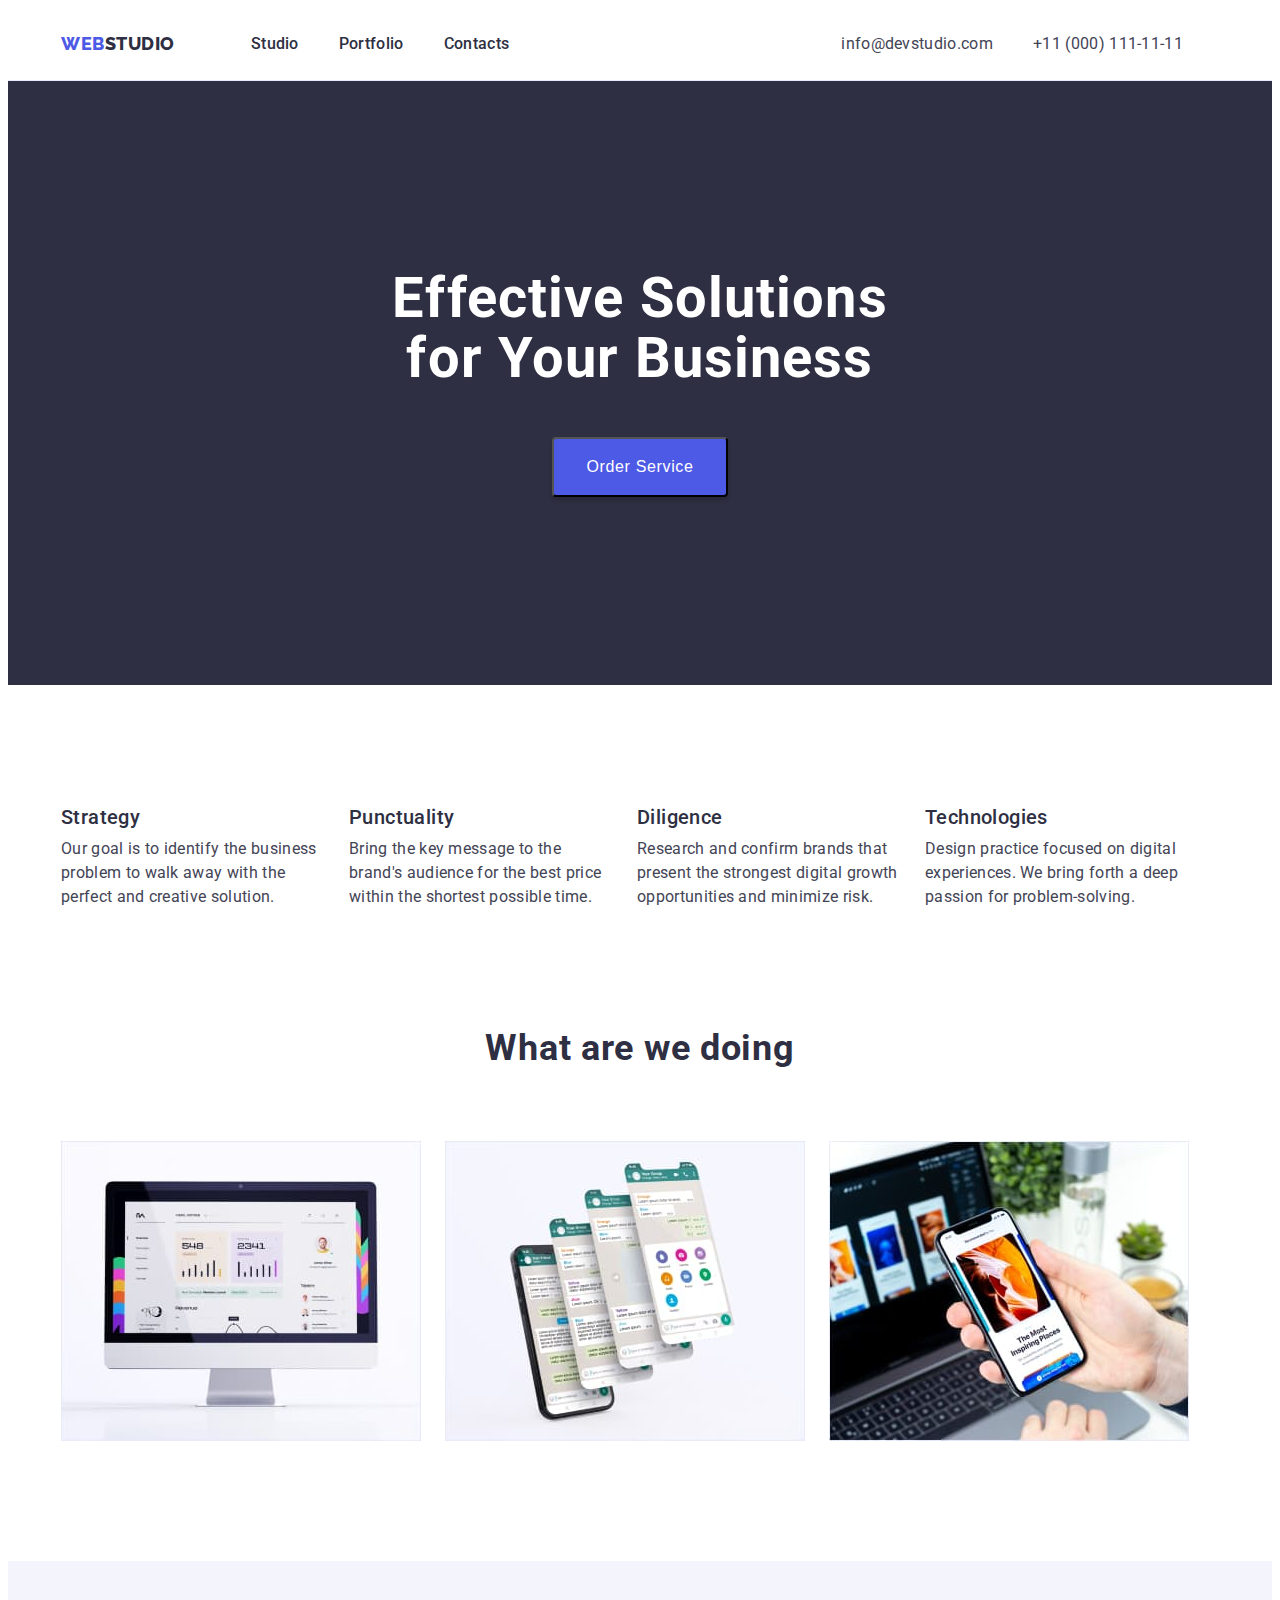
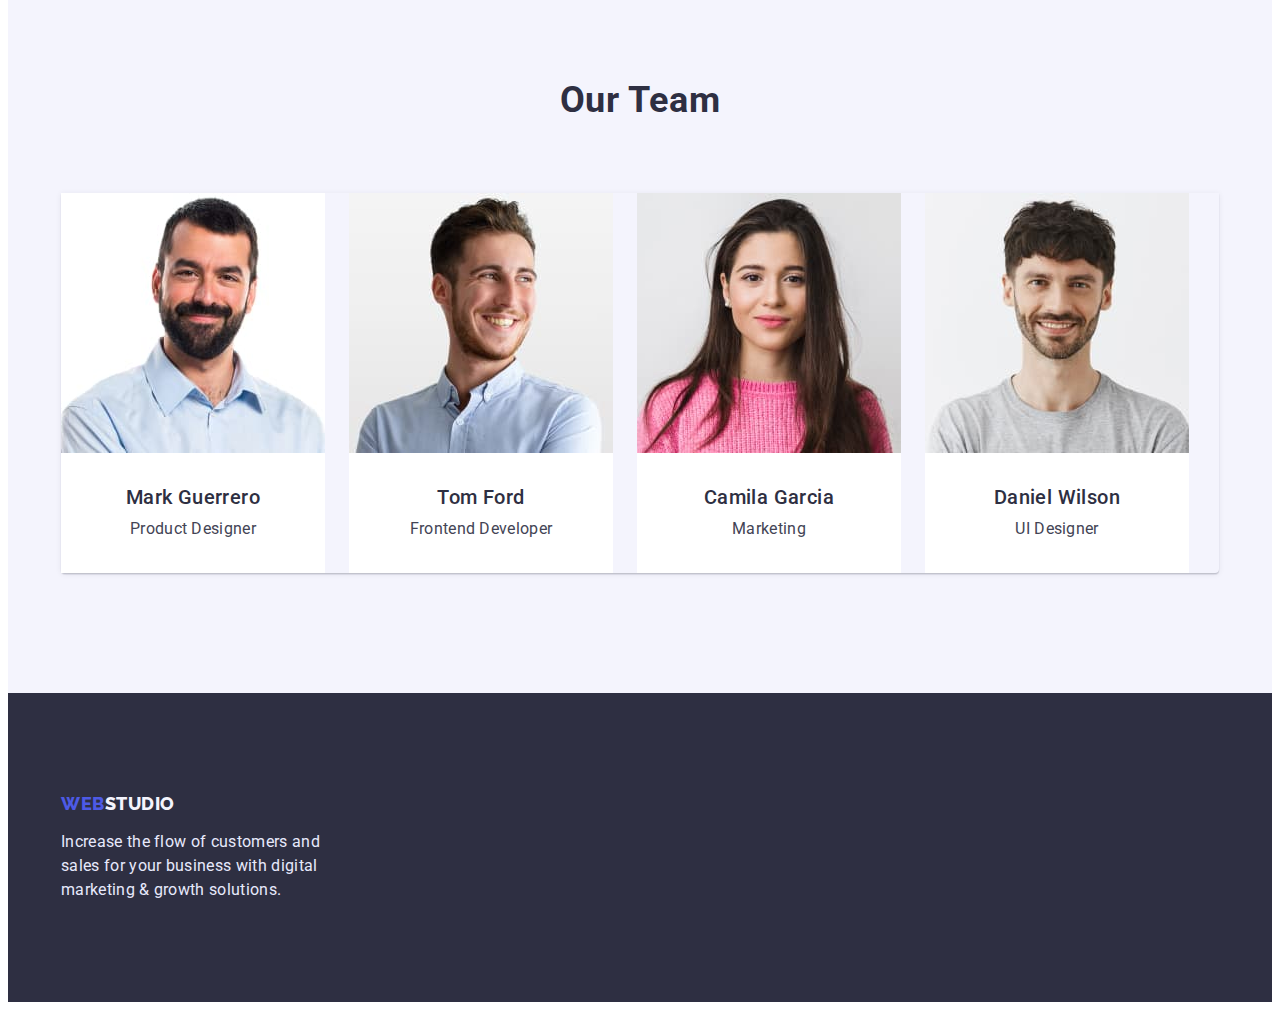
==== index.html @ 3ba8266e "Add clone" ====
<!DOCTYPE html>
<html lang="en">
  <head>
    <meta charset="UTF-8" />
    <meta http-equiv="X-UA-Compatible" content="IE=edge" />
    <meta name="viewport" content="width=device-width, initial-scale=1.0" />
    <title>Web Studio</title>
    <link
      rel="stylesheet"
      href="https://cdnjs.cloudflare.com/ajax/libs/modern-normalize/1.1.0/modern-normalize.min.css"
      integrity="sha512-wpPYUAdjBVSE4KJnH1VR1HeZfpl1ub8YT/NKx4PuQ5NmX2tKuGu6U/JRp5y+Y8XG2tV+wKQpNHVUX03MfMFn9Q=="
      crossorigin="anonymous"
      referrerpolicy="no-referrer"
    />
    <link rel="preconnect" href="https://fonts.googleapis.com" />
    <link rel="preconnect" href="https://fonts.gstatic.com" crossorigin />
    <link
      href="https://fonts.googleapis.com/css2?family=Raleway:wght@800&family=Roboto:wght@400;500;700;900&display=swap"
      rel="stylesheet"
    />
    <link rel="stylesheet" href="./css/styles.css" />
  </head>
  <body>
    <!-- Header section-->
    <header class="header">
      <div class="container header-container">
        <nav class="header-nav">
          <a href="./index.html" class="header-logo link"
            ><span>Web</span>Studio</a
          >
          <ul class="header-list list">
            <li class="header-item">
              <a href="./index.html" class="header-link link">Studio</a>
            </li>
            <li class="header-item">
              <a href="./portfolio.html" class="header-link link">Portfolio</a>
            </li>
            <li class="header-item">
              <a href="" class="header-link link">Contacts</a>
            </li>
          </ul>
        </nav>

        <address class="address">
          <ul class="address-list list">
            <li class="address-email">
              <a href="mailto:info@devstudio.com" class="address-link link"
                >info@devstudio.com</a
              >
            </li>
            <li class="address-tel">
              <a href="tel:+110001111111" class="address-link link"
                >+11 (000) 111-11-11</a
              >
            </li>
          </ul>
        </address>
      </div>
    </header>
    <main class="first-page">
      <!-- Hero section -->
      <section class="hero">
        <div class="container">
          <h1 class="hero-title">Effective Solutions for Your Business</h1>
          <button type="button" class="hero-btn">Order Service</button>
        </div>
      </section>
      <!-- About section -->
      <section class="about">
        <div class="container">
          <h2 class="about-title visually-hidden">Our advantages</h2>
          <ul class="about-list list">
            <li class="about-item">
              <h3 class="about-title">Strategy</h3>
              <p class="about-description">
                Our goal is to identify the business problem to walk away with
                the perfect and creative solution.
              </p>
            </li>
            <li>
              <h3 class="about-title">Punctuality</h3>
              <p class="about-description">
                Bring the key message to the brand's audience for the best price
                within the shortest possible time.
              </p>
            </li>
            <li>
              <h3 class="about-title">Diligence</h3>
              <p class="about-description">
                Research and confirm brands that present the strongest digital
                growth opportunities and minimize risk.
              </p>
            </li>
            <li>
              <h3 class="about-title">Technologies</h3>
              <p class="about-description">
                Design practice focused on digital experiences. We bring forth a
                deep passion for problem-solving.
              </p>
            </li>
          </ul>
        </div>
      </section>
      <!-- Service section -->
      <section class="service">
        <div class="container">
          <h2 class="service-title">What are we doing</h2>
          <ul class="sevrice-list list">
            <li class="service-item">
              <img
                src="./images/what-are-we-doing/mac.jpg"
                alt="Imac"
                width="360"
                height="300"
              />
            </li>
            <li class="service-item">
              <img
                src="./images/what-are-we-doing/telegram.jpg"
                alt="Group in telegram on the dispay phones"
                width="360"
                height="300"
              />
            </li>
            <li class="service-item">
              <img
                src="./images/what-are-we-doing/iphone.jpg"
                alt="Phone in hand"
                width="360"
                height="300"
              />
            </li>
          </ul>
        </div>
      </section>
      <!-- Team section -->
      <section class="team">
        <div class="container">
          <h2 class="team-title">Our Team</h2>
          <ul class="team-list list">
            <li class="team-item">
              <img
                src="./images/employes/mark-guerrero.jpg"
                alt="Mark Guerrero"
                width="264"
                height="260"
              />
              <div class="team-text">
                <h3 class="team-subtitle">Mark Guerrero</h3>
                <p class="team-description">Product Designer</p>
              </div>
            </li>
            <li>
              <img
                src="./images/employes/tom-ford.jpg"
                alt="Tom Ford"
                width="264"
                height="260"
              />
              <div class="team-text">
                <h3 class="team-subtitle">Tom Ford</h3>
                <p class="team-description">Frontend Developer</p>
              </div>
            </li>
            <li>
              <img
                src="./images/employes/camila-garcia.jpg"
                alt="Camila Garcia"
                width="264"
                height="260"
              />
              <div class="team-text">
                <h3 class="team-subtitle">Camila Garcia</h3>
                <p class="team-description">Marketing</p>
              </div>
            </li>
            <li>
              <img
                src="./images/employes/daniel-wilson.jpg"
                alt="Daniel Wilson"
                width="264"
                height="260"
              />
              <div class="team-text">
                <h3 class="team-subtitle">Daniel Wilson</h3>
                <p class="team-description">UI Designer</p>
              </div>
            </li>
          </ul>
        </div>
      </section>
    </main>
    <!-- Footer -->
    <footer class="footer">
      <div class="container">
        <a href="./index.html" class="footer-logo link"
          ><span>Web</span>Studio</a
        >
        <p class="footer-description">
          Increase the flow of customers and sales for your business with
          digital marketing & growth solutions.
        </p>
      </div>
    </footer>
  </body>
</html>
---- css/styles.css ----
:root {
  --main-brand-color: #4d5ae5;
  --main-active-color: #404bbf;
  --main-title-color: #2e2f42;
  --description-color: #434455;
  --main-background-color: #e7e9fc;
  --secondary-backgrounds-color: #2e2f42;
  --third-backgrounds-color: #f4f4fd;
  --adress-color: #434455;
  --navigation-link-color: #2e2f42;
  --footer-logo-color: #f4f4fd;
  --accent-color: #e7e9fc;
}
h1,
h2,
h3,
h4,
h5,
p {
  margin: 0;
}
ul {
  margin: 0;
  padding: 0;
}

img {
  display: block;
  max-width: 100%;
  height: auto;
}
body {
  font-family: 'Roboto', sans-serif;
  color: var(--main-title-color);
}
.list {
  list-style: none;
}
.link {
  text-decoration: none;
  font-style: normal;
}
.visually-hidden {
  position: absolute;
  width: 1px;
  height: 1px;
  margin: -1px;
  border: 0;
  padding: 0;
  white-space: nowrap;
  clip-path: inset(100%);
  clip: rect(0 0 0 0);
  overflow: hidden;
}

.container {
  max-width: 1158px;
  padding: 0 15px;
  margin: 0 auto;
}
.header {
  border-bottom: 1px solid var(--main-background-color);
}
.header-container {
  display: flex;
  align-items: center;
}
.header-nav {
  display: flex;
  align-items: center;
}
.header-logo {
  font-family: 'Raleway', sans-serif;
  font-weight: 800;
  font-size: 18px;
  line-height: 1.33;
  letter-spacing: 0.03em;
  text-transform: uppercase;
  color: var(--main-title-color);
  padding: 24px 0;
  margin-right: 76px;
}
.header-logo span {
  font-family: 'Raleway', sans-serif;
  font-weight: 800;
  font-size: 18px;
  line-height: 1.33;
  letter-spacing: 0.03em;
  text-transform: uppercase;
  color: var(--main-brand-color);
}

.header-list {
  display: flex;
  gap: 40px;
}

.header-item {
}
.header-link {
  font-weight: 500;
  font-size: 16px;
  line-height: 1.5;
  letter-spacing: 0.02em;
  color: var(--navigation-link-color);
  padding: 24px 0;
}

.header-link:hover,
.header-link:focus {
  font-weight: 500;
  font-size: 16px;
  line-height: 1.5;
  letter-spacing: 0.02em;
  color: var(--main-active-color);
}
.address {
}

.address-list {
  display: flex;
}

.address-email {
  margin-left: 332px;
}

.address-tel {
  margin-left: 40px;
}

.address-link {
  font-size: 16px;
  line-height: 1.5;
  letter-spacing: 0.02em;
  color: var(--adress-color);
}
.address-link:hover,
.address-link:focus {
  font-size: 16px;
  line-height: 1.5;
  letter-spacing: 0.02em;
  color: var(--main-active-color);
}
/* Hero */

.hero {
  background: var(--secondary-backgrounds-color);
  text-align: center;
  padding: 188px 316px;
}

.hero-title {
  font-weight: 700;
  font-size: 56px;
  line-height: 1.07;
  letter-spacing: 0.02em;
  color: #ffffff;
  margin-bottom: 48px;
  width: 496px;
  margin-left: auto;
  margin-right: auto;
}

.hero-btn {
  font-weight: 500;
  font-size: 16px;
  line-height: 1.5;
  letter-spacing: 0.04em;
  color: #ffffff;
  background: var(--main-brand-color);
  box-shadow: 0px 4px 4px rgba(0, 0, 0, 0.15);
  border-radius: 4px;
  padding: 16px 32px;
}
.hero-btn:hover,
.hero-btn:focus {
  font-weight: 500;
  font-size: 16px;
  line-height: 1.5;
  letter-spacing: 0.04em;
  color: #ffffff;
  background: var(--main-active-color);
  cursor: pointer;
}
/* About */
.about {
  padding: 120px 0;
}

.about-title {
  font-weight: 500;
  font-size: 20px;
  line-height: 1.2;
  letter-spacing: 0.02em;
  margin-bottom: 8px;
}

.about-list {
  display: flex;
  gap: 24px;
}

.about-item {
}

.about-description {
  font-size: 16px;
  line-height: 1.5;
  letter-spacing: 0.02em;
  color: var(--description-color);
  width: 264px;
}
/* Service */
.service {
  padding-bottom: 120px;
}

.service-title {
  font-weight: 700;
  font-size: 36px;
  line-height: 1.11;
  letter-spacing: 0.02em;
  text-align: center;
  margin-bottom: 72px;
}

.sevrice-list {
  display: flex;
  gap: 24px;
}

.service-item {
}
/* Team */
.team {
  padding: 120px 0;
  background-color: var(--third-backgrounds-color);
}

.team-title {
  font-weight: 700;
  font-size: 36px;
  line-height: 1.11;
  letter-spacing: 0.02em;
  margin-bottom: 72px;
  text-align: center;
}

.team-list {
  display: flex;
  gap: 24px;
  box-shadow: 0px 1px 6px rgba(46, 47, 66, 0.08),
    0px 1px 1px rgba(46, 47, 66, 0.16), 0px 2px 1px rgba(46, 47, 66, 0.08);
  border-radius: 0px 0px 4px 4px;
}

.team-item {
}
.team-text {
  padding: 32px 0;
  text-align: center;
  background-color: #fff;
}
.team-subtitle {
  font-weight: 500;
  font-size: 20px;
  line-height: 1.2;
  letter-spacing: 0.02em;
  margin-bottom: 8px;
}

.team-description {
  font-size: 16px;
  line-height: 1.5;
  letter-spacing: 0.02em;
  color: var(--description-color);
}
/* Footer */
.footer {
  background: var(--secondary-backgrounds-color);
  padding: 100px 0;
}

.footer-logo {
  display: block;
  font-family: 'Raleway', sans-serif;
  font-weight: 800;
  font-size: 18px;
  line-height: 1.17;
  letter-spacing: 0.03em;
  text-transform: uppercase;
  color: var(--footer-logo-color);
  margin-bottom: 16px;
}

.footer-logo span {
  font-family: 'Raleway', sans-serif;
  font-weight: 800;
  font-size: 18px;
  line-height: 1.17;
  letter-spacing: 0.03em;
  text-transform: uppercase;
  color: var(--main-brand-color);
}
.footer-description {
  font-size: 16px;
  line-height: 1.5;
  letter-spacing: 0.02em;
  color: var(--accent-color);
  width: 264px;
}
/* Portfolio */
.portfolio {
  padding: 96px 0 120px 0;
}

.portfolio-title {
}

.portfolio-list-btn {
  display: flex;
  justify-content: center;
  margin-bottom: 72px;
}

.portfolio-item-btn:not(:last-child) {
  margin-right: 12px;
}

.portfolio-btn {
  background: var(--third-backgrounds-color);
  font-weight: 500;
  font-size: 16px;
  line-height: 1.5;
  letter-spacing: 0.04em;
  color: var(--main-brand-color);
  border: 1px solid var(--accent-color);
  border-radius: 4px;
  font-family: inherit;
  padding: 12px 24px;
}

.portfolio-btn:hover,
.portfolio-btn:focus {
  background: var(--main-active-color);
  font-weight: 500;
  font-size: 16px;
  line-height: 1.5;
  letter-spacing: 0.04em;
  color: #fff;
  font-family: inherit;
  cursor: pointer;
}

/* Work examles */
.portfolio-list-examples {
  display: flex;
  flex-wrap: wrap;
  row-gap: 48px;
  column-gap: 24px;
}

.portfolio-item-examples {
}
.portfolio-text {
  padding: 32px 0 32px 16px;
  border: 1px solid #e7e9fc;
}

.portfolio-subtitle {
  font-weight: 500;
  font-size: 20px;
  line-height: 1.2;
  letter-spacing: 0.02em;
  margin-bottom: 8px;
}

.portfolio-desription {
  font-size: 16px;
  line-height: 1.5;
  letter-spacing: 0.02em;
  color: var(--description-color);
}
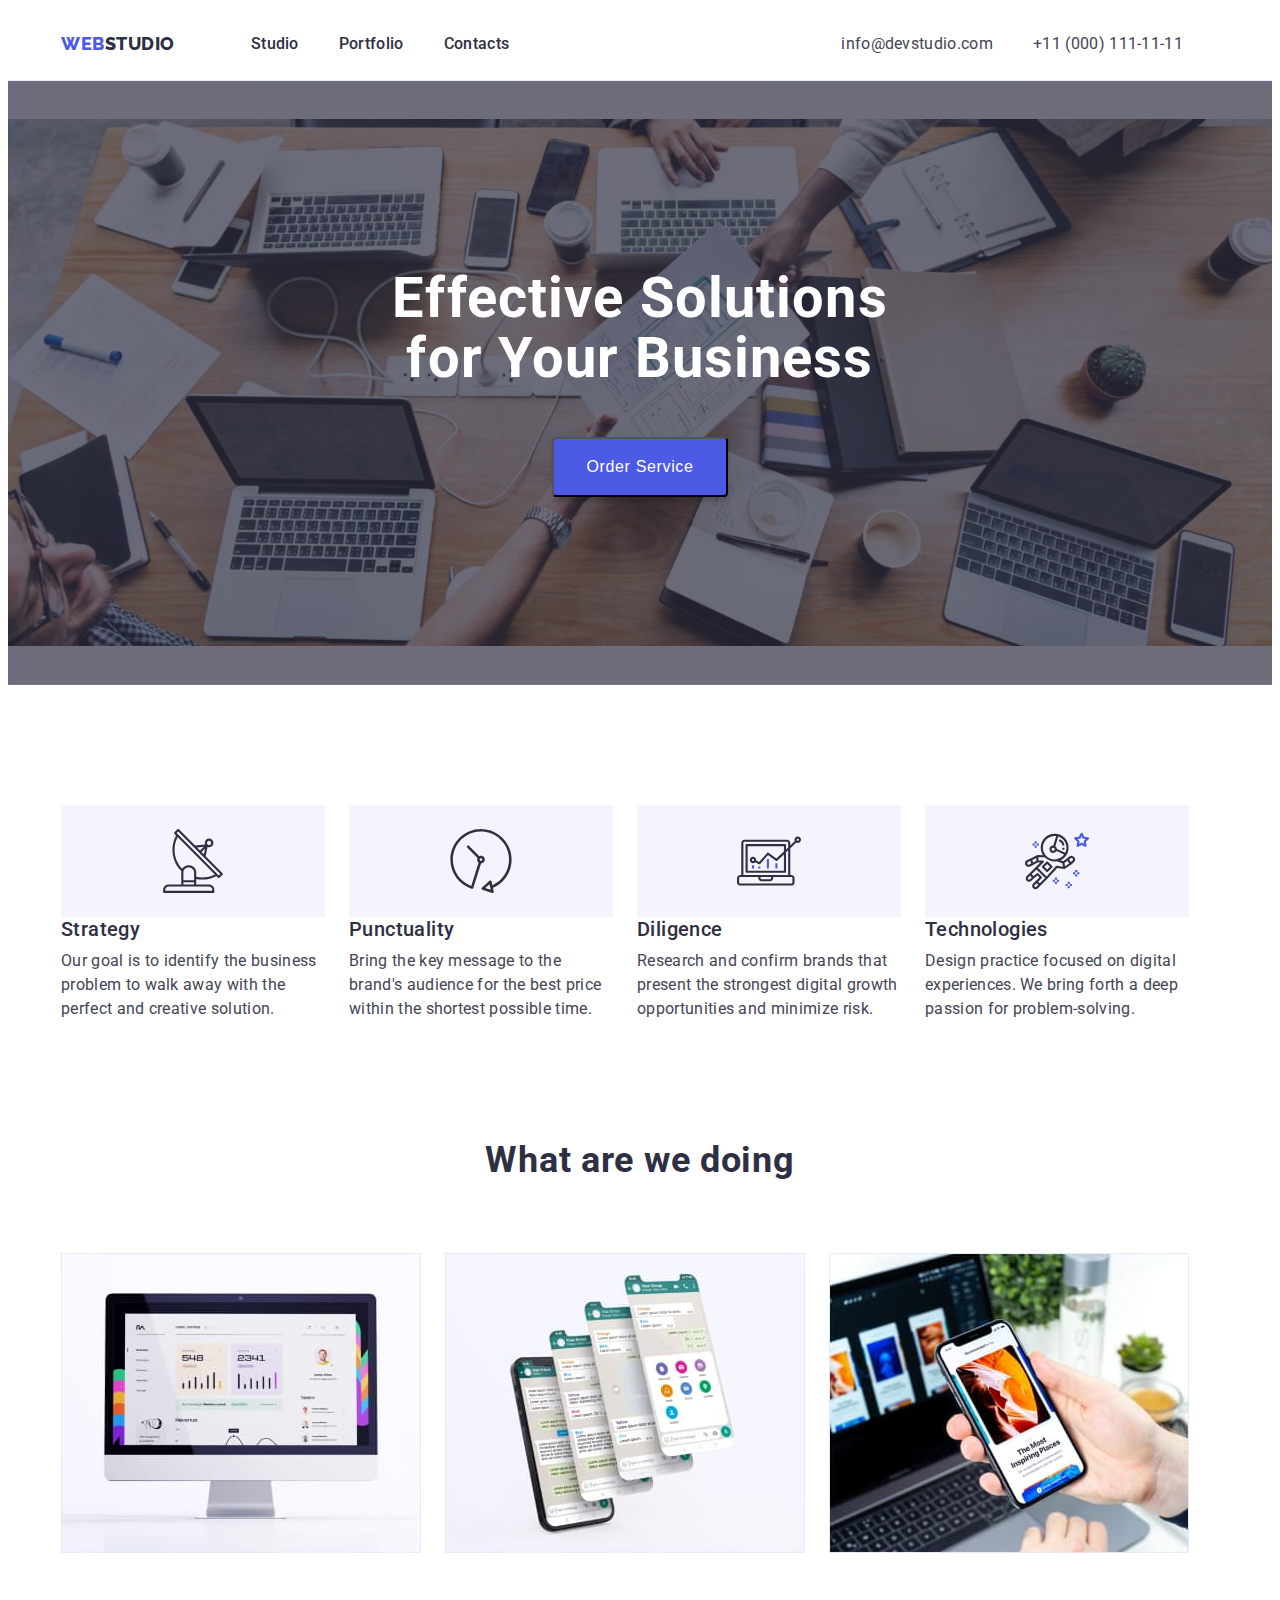
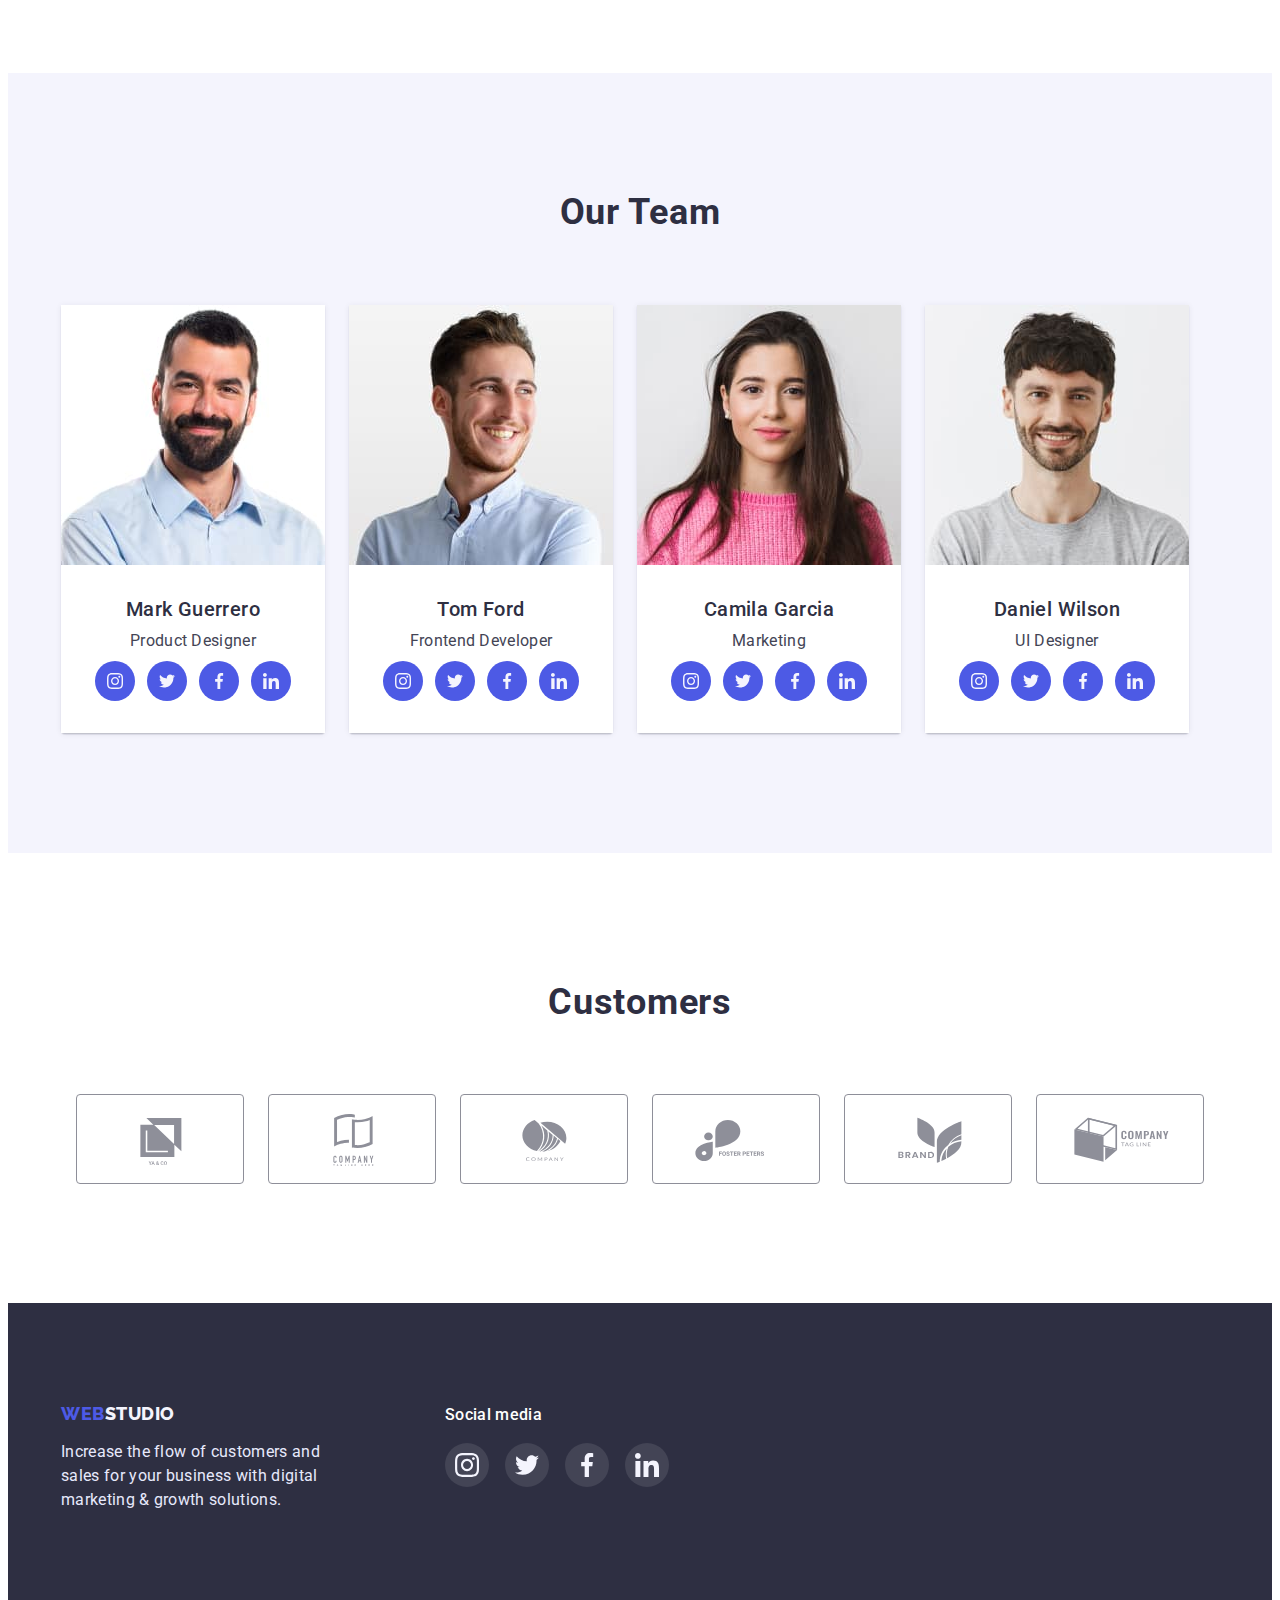
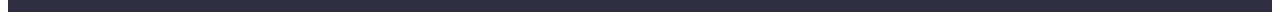
==== commit 1a87ff17: "Add Hw4" ====
--- a/index.html
+++ b/index.html
@@ -71,6 +71,11 @@
           <h2 class="about-title visually-hidden">Our advantages</h2>
           <ul class="about-list list">
             <li class="about-item">
+              <div class="about-icon">
+                <svg class="about-icon-item" width="64" height="64">
+                  <use href="./images/svg/symbol-defs.svg#icon-sputnik"></use>
+                </svg>
+              </div>
               <h3 class="about-title">Strategy</h3>
               <p class="about-description">
                 Our goal is to identify the business problem to walk away with
@@ -78,6 +83,11 @@
               </p>
             </li>
             <li>
+              <div class="about-icon">
+                <svg class="about-icon-item" width="64" height="64">
+                  <use href="./images/svg/symbol-defs.svg#icon-clock"></use>
+                </svg>
+              </div>
               <h3 class="about-title">Punctuality</h3>
               <p class="about-description">
                 Bring the key message to the brand's audience for the best price
@@ -85,13 +95,23 @@
               </p>
             </li>
             <li>
+              <div class="about-icon">
+                <svg class="about-icon-item" width="64" height="64">
+                  <use href="./images/svg/symbol-defs.svg#icon-diagram"></use>
+                </svg>
+              </div>
               <h3 class="about-title">Diligence</h3>
-              <p class="about-description">
+              <p class="about-description" width="64" height="64">
                 Research and confirm brands that present the strongest digital
                 growth opportunities and minimize risk.
               </p>
             </li>
             <li>
+              <div class="about-icon">
+                <svg class="about-icon-item" width="64" height="64">
+                  <use href="./images/svg/symbol-defs.svg#icon-astronaut"></use>
+                </svg>
+              </div>
               <h3 class="about-title">Technologies</h3>
               <p class="about-description">
                 Design practice focused on digital experiences. We bring forth a
@@ -148,9 +168,47 @@
               <div class="team-text">
                 <h3 class="team-subtitle">Mark Guerrero</h3>
                 <p class="team-description">Product Designer</p>
-              </div>
-            </li>
-            <li>
+                <ul class="team-list-icon list">
+                  <li class="team-item-icon">
+                    <a href="" class="team-link link">
+                      <svg class="team-icon" width="16" height="16">
+                        <use
+                          href="./images/svg/symbol-defs.svg#icon-instagram-2"
+                        ></use>
+                      </svg>
+                    </a>
+                  </li>
+                  <li class="team-item-icon">
+                    <a href="" class="team-link link">
+                      <svg class="team-icon" width="16" height="16">
+                        <use
+                          href="./images/svg/symbol-defs.svg#icon-twitter"
+                        ></use>
+                      </svg>
+                    </a>
+                  </li>
+                  <li class="team-item-icon">
+                    <a href="" class="team-link link">
+                      <svg class="team-icon" width="16" height="16">
+                        <use
+                          href="./images/svg/symbol-defs.svg#icon-facebook"
+                        ></use>
+                      </svg>
+                    </a>
+                  </li>
+                  <li class="team-item-icon">
+                    <a href="" class="team-link link">
+                      <svg class="team-icon" width="16" height="16">
+                        <use
+                          href="./images/svg/symbol-defs.svg#icon-linkedin"
+                        ></use>
+                      </svg>
+                    </a>
+                  </li>
+                </ul>
+              </div>
+            </li>
+            <li class="team-item">
               <img
                 src="./images/employes/tom-ford.jpg"
                 alt="Tom Ford"
@@ -160,9 +218,47 @@
               <div class="team-text">
                 <h3 class="team-subtitle">Tom Ford</h3>
                 <p class="team-description">Frontend Developer</p>
-              </div>
-            </li>
-            <li>
+                <ul class="team-list-icon list">
+                  <li class="team-item-icon">
+                    <a href="" class="team-link link">
+                      <svg class="team-icon" width="16" height="16">
+                        <use
+                          href="./images/svg/symbol-defs.svg#icon-instagram-2"
+                        ></use>
+                      </svg>
+                    </a>
+                  </li>
+                  <li class="team-item-icon">
+                    <a href="" class="team-link link">
+                      <svg class="team-icon" width="16" height="16">
+                        <use
+                          href="./images/svg/symbol-defs.svg#icon-twitter"
+                        ></use>
+                      </svg>
+                    </a>
+                  </li>
+                  <li class="team-item-icon">
+                    <a href="" class="team-link link">
+                      <svg class="team-icon" width="16" height="16">
+                        <use
+                          href="./images/svg/symbol-defs.svg#icon-facebook"
+                        ></use>
+                      </svg>
+                    </a>
+                  </li>
+                  <li class="team-item-icon">
+                    <a href="" class="team-link link">
+                      <svg class="team-icon" width="16" height="16">
+                        <use
+                          href="./images/svg/symbol-defs.svg#icon-linkedin"
+                        ></use>
+                      </svg>
+                    </a>
+                  </li>
+                </ul>
+              </div>
+            </li>
+            <li class="team-item">
               <img
                 src="./images/employes/camila-garcia.jpg"
                 alt="Camila Garcia"
@@ -172,9 +268,47 @@
               <div class="team-text">
                 <h3 class="team-subtitle">Camila Garcia</h3>
                 <p class="team-description">Marketing</p>
-              </div>
-            </li>
-            <li>
+                <ul class="team-list-icon list">
+                  <li class="team-item-icon">
+                    <a href="" class="team-link link">
+                      <svg class="team-icon" width="16" height="16">
+                        <use
+                          href="./images/svg/symbol-defs.svg#icon-instagram-2"
+                        ></use>
+                      </svg>
+                    </a>
+                  </li>
+                  <li class="team-item-icon">
+                    <a href="" class="team-link link">
+                      <svg class="team-icon" width="16" height="16">
+                        <use
+                          href="./images/svg/symbol-defs.svg#icon-twitter"
+                        ></use>
+                      </svg>
+                    </a>
+                  </li>
+                  <li class="team-item-icon">
+                    <a href="" class="team-link link">
+                      <svg class="team-icon" width="16" height="16">
+                        <use
+                          href="./images/svg/symbol-defs.svg#icon-facebook"
+                        ></use>
+                      </svg>
+                    </a>
+                  </li>
+                  <li class="team-item-icon">
+                    <a href="" class="team-link link">
+                      <svg class="team-icon" width="16" height="16">
+                        <use
+                          href="./images/svg/symbol-defs.svg#icon-linkedin"
+                        ></use>
+                      </svg>
+                    </a>
+                  </li>
+                </ul>
+              </div>
+            </li>
+            <li class="team-item">
               <img
                 src="./images/employes/daniel-wilson.jpg"
                 alt="Daniel Wilson"
@@ -184,7 +318,105 @@
               <div class="team-text">
                 <h3 class="team-subtitle">Daniel Wilson</h3>
                 <p class="team-description">UI Designer</p>
-              </div>
+                <ul class="team-list-icon list">
+                  <li class="team-item-icon">
+                    <a href="" class="team-link link">
+                      <svg class="team-icon" width="16" height="16">
+                        <use
+                          href="./images/svg/symbol-defs.svg#icon-instagram-2"
+                        ></use>
+                      </svg>
+                    </a>
+                  </li>
+                  <li class="team-item-icon">
+                    <a href="" class="team-link link">
+                      <svg class="team-icon" width="16" height="16">
+                        <use
+                          href="./images/svg/symbol-defs.svg#icon-twitter"
+                        ></use>
+                      </svg>
+                    </a>
+                  </li>
+                  <li class="team-item-icon">
+                    <a href="" class="team-link link">
+                      <svg class="team-icon" width="16" height="16">
+                        <use
+                          href="./images/svg/symbol-defs.svg#icon-facebook"
+                        ></use>
+                      </svg>
+                    </a>
+                  </li>
+                  <li class="team-item-icon">
+                    <a href="" class="team-link link">
+                      <svg class="team-icon" width="16" height="16">
+                        <use
+                          href="./images/svg/symbol-defs.svg#icon-linkedin"
+                        ></use>
+                      </svg>
+                    </a>
+                  </li>
+                </ul>
+              </div>
+            </li>
+          </ul>
+        </div>
+      </section>
+      <!-- Customers -->
+      <section class="customers">
+        <div class="container">
+          <h2 class="customers-title">Customers</h2>
+          <ul class="customers-list list">
+            <li class="customers-item">
+              <a href="" class="customers-link link">
+                <svg class="customer-icon" width="104" height="56">
+                  <use href="./images/svg/symbol-defs.svg#icon-logo-yaco"></use>
+                </svg>
+              </a>
+            </li>
+            <li class="customers-item">
+              <a href="" class="customers-link link">
+                <svg class="customer-icon" width="104" height="56">
+                  <use
+                    href="./images/svg/symbol-defs.svg#icon-logo-tagline-here"
+                  ></use>
+                </svg>
+              </a>
+            </li>
+            <li class="customers-item">
+              <a href="" class="customers-link link">
+                <svg class="customer-icon" width="104" height="56">
+                  <use
+                    href="./images/svg/symbol-defs.svg#icon-logo-company"
+                  ></use>
+                </svg>
+              </a>
+            </li>
+            <li class="customers-item">
+              <a href="" class="customers-link link">
+                <svg class="customer-icon" width="104" height="56">
+                  <use
+                    href="./images/svg/symbol-defs.svg#icon-logo-foster-peters"
+                  ></use>
+                </svg>
+              </a>
+            </li>
+            <li class="customers-item">
+              <a href="" class="customers-link link">
+                <svg class="customer-icon" width="104" height="56">
+                  <use
+                    href="./images/svg/symbol-defs.svg#icon-logo-brand"
+                  ></use>
+                </svg>
+              </a>
+            </li>
+            <li class="customers-item">
+              <a href="" class="customers-link link">
+                <svg class="customer-icon" width="104" height="56">
+                  <use
+                    href="./images/svg/symbol-defs.svg#icon-logo-tagline"
+                  ></use>
+                </svg>
+              </a>
             </li>
           </ul>
         </div>
@@ -192,14 +424,51 @@
     </main>
     <!-- Footer -->
     <footer class="footer">
-      <div class="container">
-        <a href="./index.html" class="footer-logo link"
-          ><span>Web</span>Studio</a
-        >
-        <p class="footer-description">
-          Increase the flow of customers and sales for your business with
-          digital marketing & growth solutions.
-        </p>
+      <div class="container footer-container">
+        <div class="footer-about">
+          <a href="./index.html" class="footer-logo link"
+            ><span>Web</span>Studio</a
+          >
+          <p class="footer-description">
+            Increase the flow of customers and sales for your business with
+            digital marketing & growth solutions.
+          </p>
+        </div>
+        <div class="footer-social-media">
+          <h3 class="footer-title">Social media</h3>
+          <ul class="footer-list list">
+            <li class="footer-item">
+              <a href="" class="footer-link">
+                <svg class="footer-icon" width="24" height="24">
+                  <use
+                    href="./images/svg/symbol-defs.svg#icon-instagram-2"
+                  ></use>
+                </svg>
+              </a>
+            </li>
+            <li class="footer-item">
+              <a href="" class="footer-link link">
+                <svg class="footer-icon" width="24" height="24">
+                  <use href="./images/svg/symbol-defs.svg#icon-twitter"></use>
+                </svg>
+              </a>
+            </li>
+            <li class="footer-item">
+              <a href="" class="footer-link link">
+                <svg class="footer-icon" width="24" height="24">
+                  <use href="./images/svg/symbol-defs.svg#icon-facebook"></use>
+                </svg>
+              </a>
+            </li>
+            <li class="footer-item">
+              <a href="" class="footer-link link">
+                <svg class="footer-icon" width="24" height="24">
+                  <use href="./images/svg/symbol-defs.svg#icon-linkedin"></use>
+                </svg>
+              </a>
+            </li>
+          </ul>
+        </div>
       </div>
     </footer>
   </body>
--- a/css/styles.css
+++ b/css/styles.css
@@ -10,6 +10,8 @@
   --navigation-link-color: #2e2f42;
   --footer-logo-color: #f4f4fd;
   --accent-color: #e7e9fc;
+  --light-slate-color: #8e8f99;
+  --success-color: #31D0AA;
 }
 h1,
 h2,
@@ -106,6 +108,7 @@
   padding: 24px 0;
 }
 
+
 .header-link:hover,
 .header-link:focus {
   font-weight: 500;
@@ -145,9 +148,16 @@
 /* Hero */
 
 .hero {
-  background: var(--secondary-backgrounds-color);
   text-align: center;
   padding: 188px 316px;
+  background-image: linear-gradient(
+      rgba(46, 47, 66, 0.7),
+      rgba(46, 47, 66, 0.7)
+    ),
+    url('../images/hero/people-office.jpg');
+  background-repeat: no-repeat;
+  background-position: center;
+  background-size: contain;
 }
 
 .hero-title {
@@ -203,6 +213,17 @@
 
 .about-item {
 }
+.about-icon {
+  background-color: var(--third-backgrounds-color);
+  width: 100%;
+  height: 112px;
+  display: inline-flex;
+  justify-content: center;
+  align-items: center;
+}
+.about-icon-item {
+  fill: var(--navigation-link-color);
+}
 
 .about-description {
   font-size: 16px;
@@ -250,12 +271,13 @@
 .team-list {
   display: flex;
   gap: 24px;
+ 
+}
+
+.team-item {
   box-shadow: 0px 1px 6px rgba(46, 47, 66, 0.08),
-    0px 1px 1px rgba(46, 47, 66, 0.16), 0px 2px 1px rgba(46, 47, 66, 0.08);
-  border-radius: 0px 0px 4px 4px;
-}
-
-.team-item {
+      0px 1px 1px rgba(46, 47, 66, 0.16), 0px 2px 1px rgba(46, 47, 66, 0.08);
+    border-radius: 0px 0px 4px 4px;
 }
 .team-text {
   padding: 32px 0;
@@ -275,13 +297,96 @@
   line-height: 1.5;
   letter-spacing: 0.02em;
   color: var(--description-color);
+  margin-bottom: 8px;
+}
+.team-list-icon {
+  display: flex;
+  justify-content: center;
+}
+
+.team-item-icon {
+  width: 40px;
+  height: 40px;
+  background-color: var(--main-brand-color);
+  border-radius: 50%;
+}
+.team-item-icon:not(:last-child) {
+  margin-right: 12px;
+}
+.team-link {
+  display: flex;
+  justify-content: center;
+  align-items: center;
+  width: 100%;
+  height: 100%;
+  color: var(--third-backgrounds-color);
+}
+
+.team-link:hover,
+.team-link:focus {
+  background-color: var(--main-active-color);
+  border-radius: 50%;
+}
+.team-icon {
+  fill: currentColor;
+}
+/* Customer */
+
+.customers {
+  padding: 130px 0 120px;
+}
+
+.customers-title {
+  font-weight: 700;
+  font-size: 36px;
+  line-height: 1.11;
+  text-align: center;
+  letter-spacing: 0.02em;
+  text-transform: capitalize;
+  margin-bottom: 72px;
+}
+
+.customers-list {
+  display: flex;
+  justify-content: center;
+  gap: 24px;
+}
+
+.customers-item {
+  width: 168px;
+  height: 88px;
+  display: flex;
+  justify-content: center;
+  align-items: center;
+}
+
+.customers-link {
+  display: flex;
+  justify-content: center;
+  align-items: center;
+  width: 100%;
+  height: 100%;
+  border: 1px solid var(--light-slate-color);
+  border-radius: 4px;
+  color: var(--light-slate-color);
+}
+.customers-link:hover,
+.customers-link:focus {
+  color: var(--main-active-color);
+  border: 1px solid var(--main-active-color);
+}
+
+.customer-icon {
+  fill: currentColor;
 }
 /* Footer */
 .footer {
   background: var(--secondary-backgrounds-color);
   padding: 100px 0;
 }
-
+.footer-container {
+  display: flex;
+}
 .footer-logo {
   display: block;
   font-family: 'Raleway', sans-serif;
@@ -310,6 +415,56 @@
   color: var(--accent-color);
   width: 264px;
 }
+
+.footer-social-media {
+  margin-left: 120px;
+}
+
+.footer-title {
+  font-weight: 500;
+  font-size: 16px;
+  line-height: 1.5;
+  letter-spacing: 0.02em;
+  color: #ffffff;
+  margin-bottom: 16px;
+}
+
+.footer-list {
+  display: flex;
+  justify-content: center;
+  align-items: center;
+  gap: 16px;
+}
+
+
+.footer-item {
+  display: flex;
+    justify-content: center;
+    align-items: center;
+  width: 44px;
+  height: 44px;
+  border-radius: 50%;
+  background-color: rgba(255, 255, 255, 0.1);
+
+}
+
+.footer-item:hover,
+.footer-item:focus {
+  background-color: var(--success-color);
+}
+.footer-link {
+display: flex;
+justify-content: center;
+align-items: center;
+  color: var(--footer-logo-color);
+  width:100%;
+  height: 100%;
+}
+
+.footer-icon {
+  fill: currentColor;
+}
+
 /* Portfolio */
 .portfolio {
   padding: 96px 0 120px 0;
@@ -351,6 +506,7 @@
   color: #fff;
   font-family: inherit;
   cursor: pointer;
+  box-shadow: 0px 3px 1px rgba(0, 0, 0, 0.1), 0px 2px 1px rgba(0, 0, 0, 0.08), 0px 2px 2px rgba(0, 0, 0, 0.12);
 }
 
 /* Work examles */
@@ -360,13 +516,18 @@
   row-gap: 48px;
   column-gap: 24px;
 }
-
-.portfolio-item-examples {
-}
+.portfolio-item:hover {
+box-shadow: 0px 1px 6px rgba(46, 47, 66, 0.08), 0px 1px 1px rgba(46, 47, 66, 0.16), 0px 2px 1px rgba(46, 47, 66, 0.08);
+}
+.portfolio-link {
+}
+
 .portfolio-text {
   padding: 32px 0 32px 16px;
-  border: 1px solid #e7e9fc;
-}
+  border: 1px solid var(--accent-color);
+  border-top: 0;
+}
+
 
 .portfolio-subtitle {
   font-weight: 500;
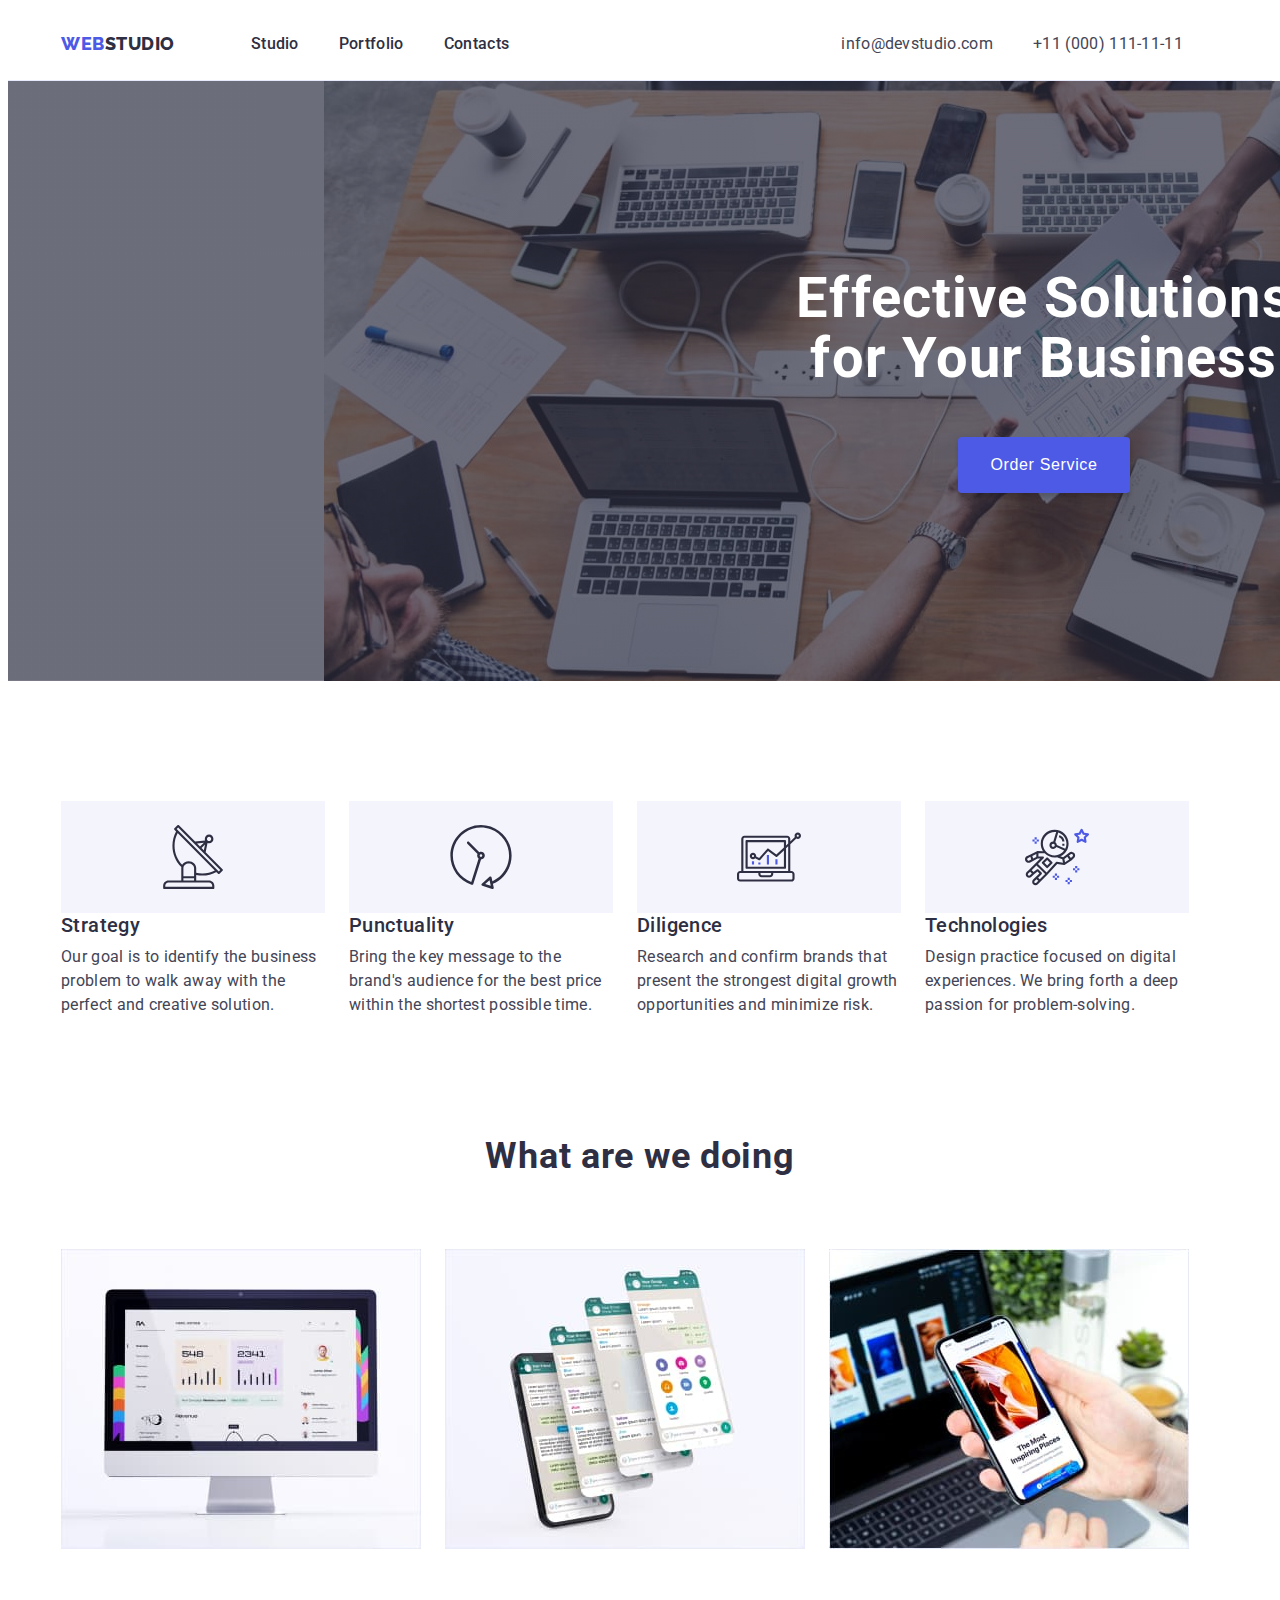
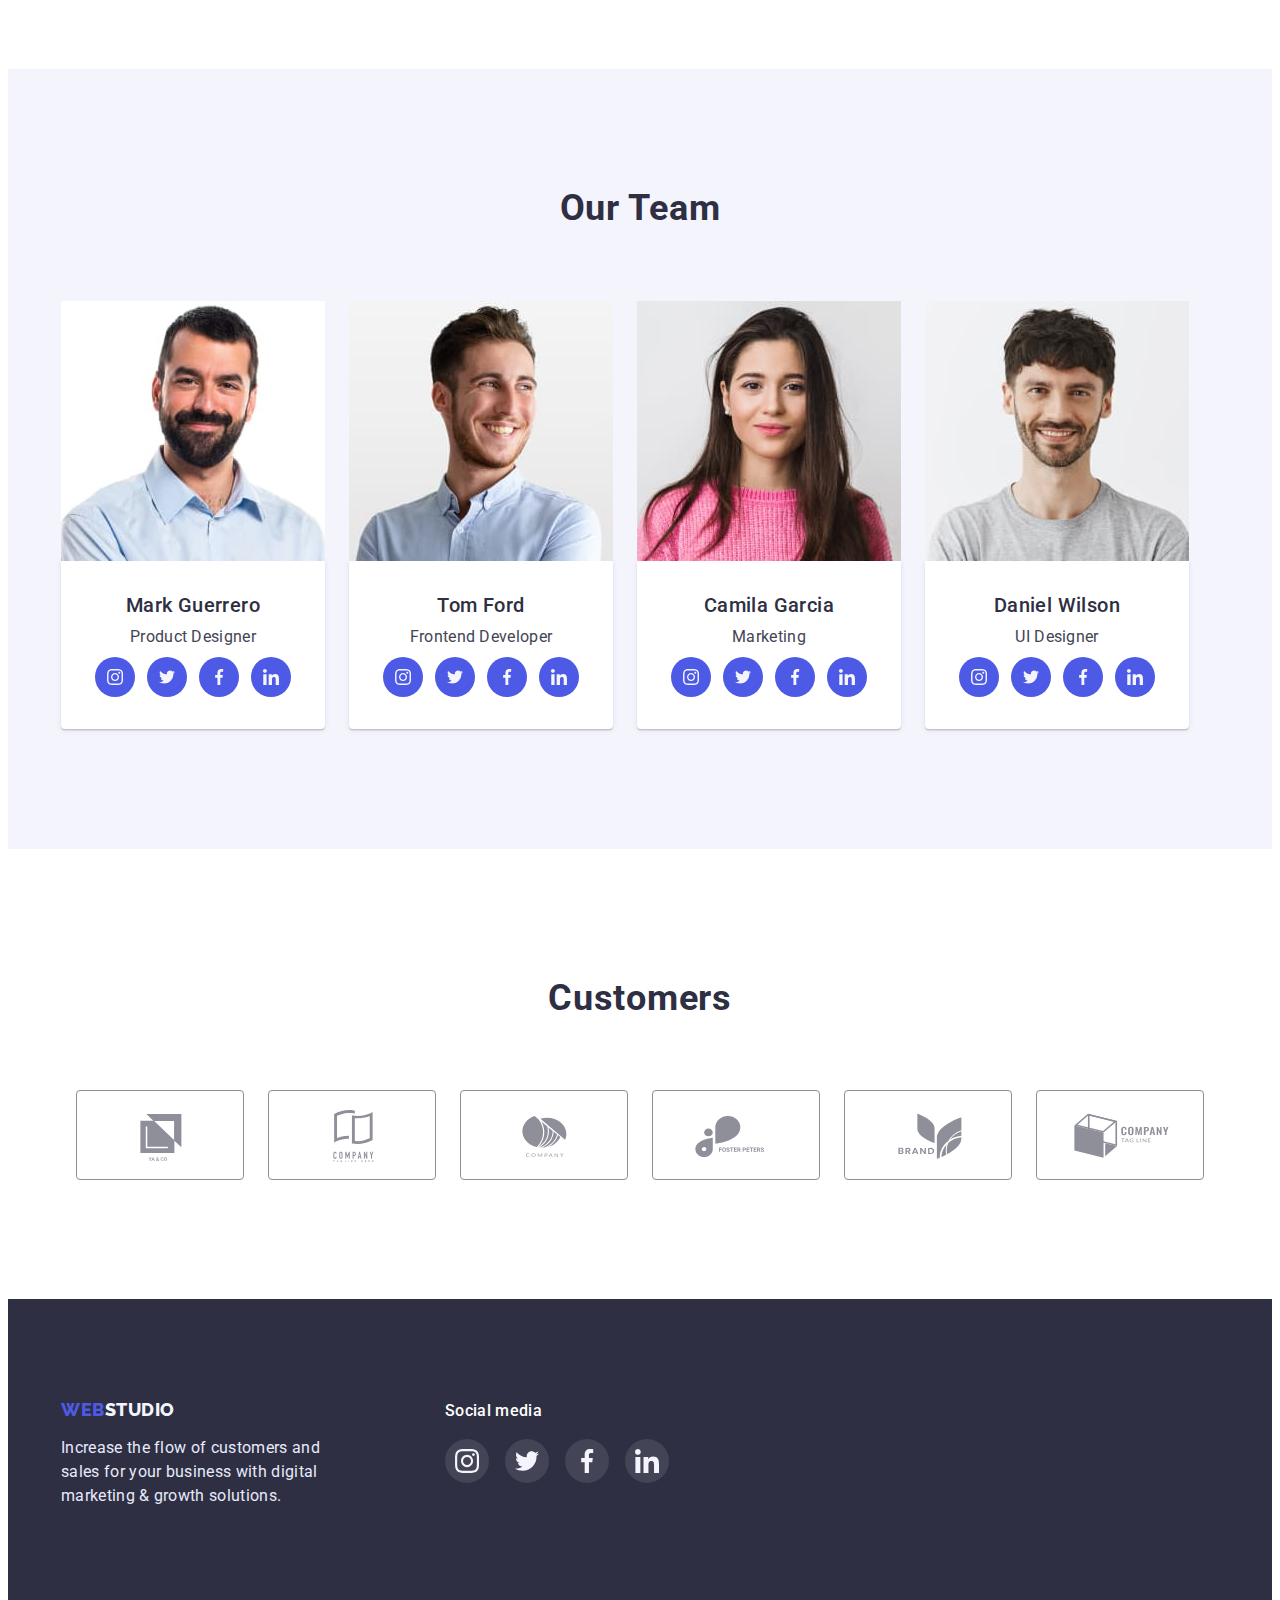
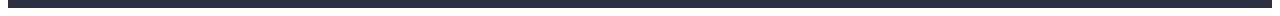
==== commit 08c42583: "Edit editsnto HW4" ====
--- a/index.html
+++ b/index.html
@@ -101,7 +101,7 @@
                 </svg>
               </div>
               <h3 class="about-title">Diligence</h3>
-              <p class="about-description" width="64" height="64">
+              <p class="about-description">
                 Research and confirm brands that present the strongest digital
                 growth opportunities and minimize risk.
               </p>
@@ -435,7 +435,7 @@
           </p>
         </div>
         <div class="footer-social-media">
-          <h3 class="footer-title">Social media</h3>
+          <p class="footer-title">Social media</p>
           <ul class="footer-list list">
             <li class="footer-item">
               <a href="" class="footer-link">
--- a/css/styles.css
+++ b/css/styles.css
@@ -158,6 +158,9 @@
   background-repeat: no-repeat;
   background-position: center;
   background-size: contain;
+  width: 1440px;
+  margin-left: auto;
+  margin-right: auto;
 }
 
 .hero-title {
@@ -182,6 +185,7 @@
   box-shadow: 0px 4px 4px rgba(0, 0, 0, 0.15);
   border-radius: 4px;
   padding: 16px 32px;
+  border: none;
 }
 .hero-btn:hover,
 .hero-btn:focus {
@@ -275,14 +279,15 @@
 }
 
 .team-item {
-  box-shadow: 0px 1px 6px rgba(46, 47, 66, 0.08),
-      0px 1px 1px rgba(46, 47, 66, 0.16), 0px 2px 1px rgba(46, 47, 66, 0.08);
-    border-radius: 0px 0px 4px 4px;
+  
 }
 .team-text {
   padding: 32px 0;
   text-align: center;
   background-color: #fff;
+  box-shadow: 0px 1px 6px rgba(46, 47, 66, 0.08),
+      0px 1px 1px rgba(46, 47, 66, 0.16), 0px 2px 1px rgba(46, 47, 66, 0.08);
+      border-radius: 0px 0px 4px 4px;
 }
 .team-subtitle {
   font-weight: 500;
@@ -480,7 +485,7 @@
 }
 
 .portfolio-item-btn:not(:last-child) {
-  margin-right: 12px;
+  margin-right: 24px;
 }
 
 .portfolio-btn {
@@ -535,6 +540,7 @@
   line-height: 1.2;
   letter-spacing: 0.02em;
   margin-bottom: 8px;
+  color: var(--main-title-color);
 }
 
 .portfolio-desription {
